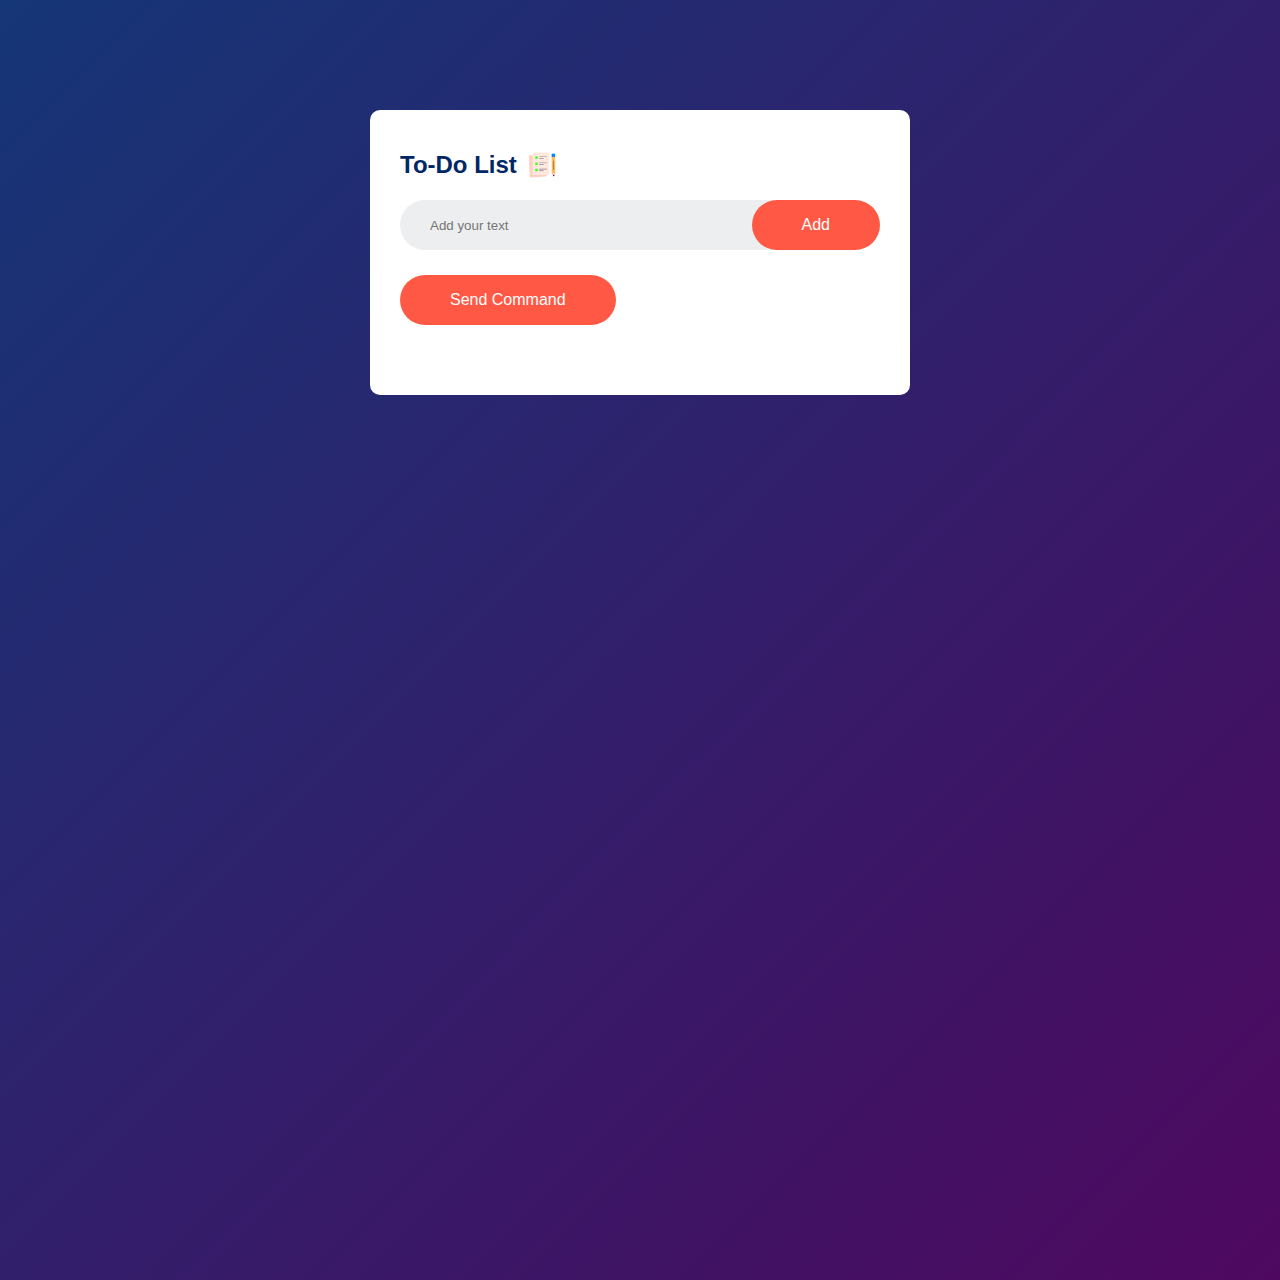
==== Frontend/index.html @ 7fbca5cc "moved files" ====
<!DOCTYPE html>
<html>
  <head>
    <meta name="viewport" content="width=device-width, initial-scale=1" />
    <title>To-Do List App</title>
    <link rel="stylesheet" href="styles.css" />
  </head>
  <body>
    <div class="container">
      <div class="todo-app">
        <h2>To-Do List <img src="images/icon.png" /></h2>
        <div class="row">
          <input
            type="text"
            name=""
            id="input-box"
            placeholder="Add your text"
          />
          <button onclick="addTask()">Add</button>
        </div>
        <button onclick="getFromServer()">Send Command</button>
        <ul id="list-container">
          <!--           <li class="checked">Task 1</li>
          <li>Task 2</li>
          <li>Task 3</li> -->
        </ul>
      </div>
    </div>
    <script src="script.js"></script>
  </body>
</html>
---- Frontend/styles.css ----
*{
    margin: 0;
    padding: 0;
    font-family: 'Poppins', sans-serif;
    box-sizing: border-box;
}
.container{
    width: 100%;
    min-height: 100vmax;
    background: linear-gradient(135deg, #153677, #4e085f);
    padding: 10px;
}
.todo-app {
    width: 100%;
    max-width: 540px;
    background: #fff;
    margin: 100px auto 20px;
    padding: 40px 30px 70px;
    border-radius: 10px;
}
.todo-app h2{
    color: #002765;
    display: flex;
    align-items: center;
    margin-bottom: 20px;
}
.todo-app h2 img{
    width: 30px;
    margin-left: 10px;
}
.row{
    display: flex;
    align-items: center;
    justify-content: space-between;
    background: #edeef0;
    border-radius: 30px;
    padding-left:  20px;
    margin-bottom: 25px;
}
input{
    flex: 1;
    border: none;
    outline: none;  
    background: transparent;
    padding: 10px;
    font-weight: 14px;
}
button{
    border: none;
    outline: none;
    padding: 16px 50px;
    background: #ff5945;
    color: #fff;
    font-size: 16px;
    cursor: pointer;
    border-radius: 40px;
}
ul li{
    list-style: none;
    font-size: 17px;
    padding: 12px 8px 12px 50px;
    user-select: none;
    cursor: pointer;
    position: relative;
}
ul li::before{
    content: '';
    position: absolute;
    height: 28px;
    width: 28px;
    border-radius: 50%;
    background-image: url(images/unchecked.png);
    background-size: cover;
    background-position: center;
    top: 12px;
    left: 8px;
}
ul li.checked{
    color: #555;
    text-decoration: line-through;
}
ul li.checked::before{
    background-image: url(images/checked.png);
}
ul li span{
    position: absolute;
    right: 0;
    top: 5px;
    width: 40px;
    height: 40px;
    font-size: 22px;
    color: #555;
    line-height: 40px;
    text-align: center;
    border-radius: 50%;
}
ul li span:hover{
    background: #edeef0;
}
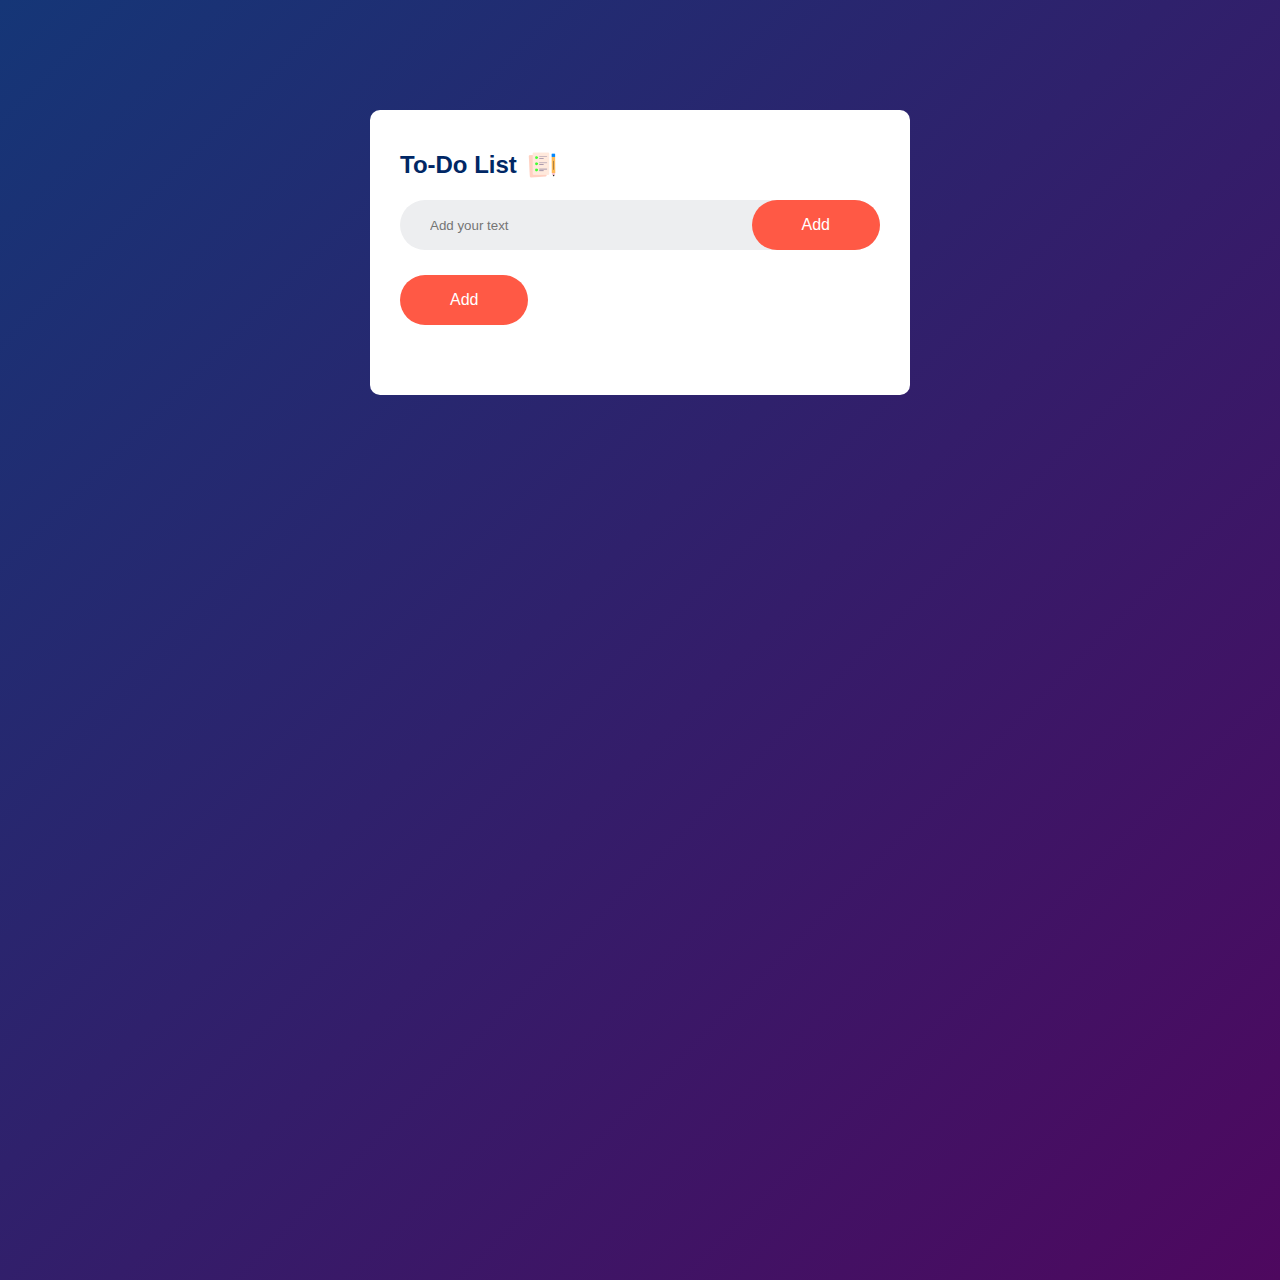
==== commit 39104dbe: "Backend and frontend communication" ====
--- a/Frontend/index.html
+++ b/Frontend/index.html
@@ -18,7 +18,7 @@
           />
           <button onclick="addTask()">Add</button>
         </div>
-        <button onclick="getFromServer()">Send Command</button>
+        <button onclick="fetchData()">Add</button>
         <ul id="list-container">
           <!--           <li class="checked">Task 1</li>
           <li>Task 2</li>
